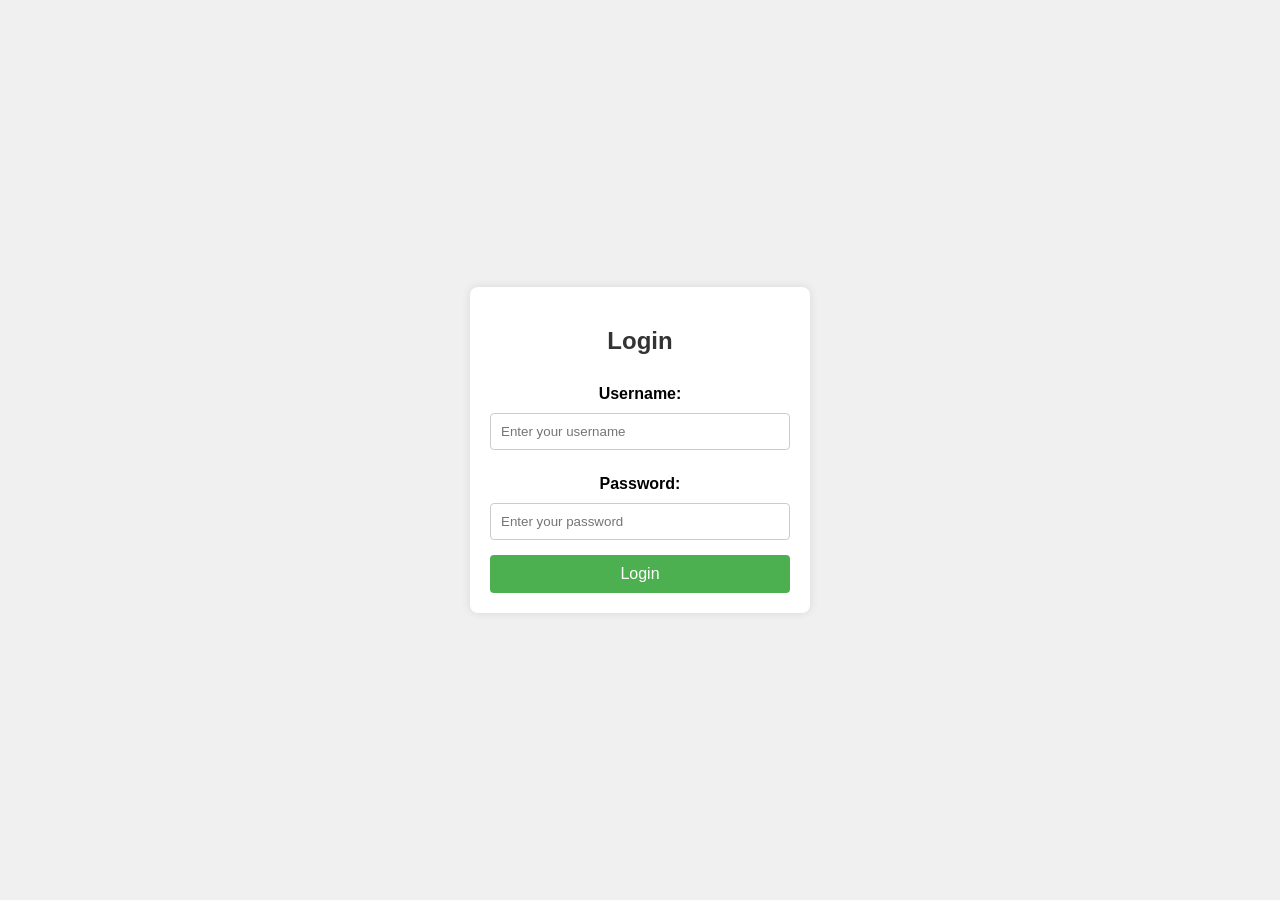
==== index.html @ a501963c "nw comit" ====
<!DOCTYPE html>
<html lang="en">
<head>
  <meta charset="UTF-8">
  <meta name="viewport" content="width=device-width, initial-scale=1.0">
  <title>Login Form</title>
  <style>
    body {
      font-family: Arial, sans-serif;
      display: flex;
      align-items: center;
      justify-content: center;
      height: 100vh;
      margin: 0;
      background-color: #f0f0f0;
    }

    .login-container {
      background-color: #fff;
      padding: 20px;
      border-radius: 8px;
      box-shadow: 0 0 10px rgba(0, 0, 0, 0.1);
      width: 300px;
      text-align: center;
      animation: fadeIn 1s ease-in-out;
    }

    @keyframes fadeIn {
      from { opacity: 0; }
      to { opacity: 1; }
    }

    h2 {
      color: #333;
    }

    form {
      display: flex;
      flex-direction: column;
    }

    label {
      margin: 10px 0;
      font-weight: bold;
    }

    input {
      padding: 10px;
      margin-bottom: 15px;
      border: 1px solid #ccc;
      border-radius: 4px;
    }

    button {
      background-color: #4caf50;
      color: #fff;
      padding: 10px;
      border: none;
      border-radius: 4px;
      cursor: pointer;
      font-size: 16px;
      transition: background-color 0.3s;
    }

    button:hover {
      background-color: #45a049;
    }

    .error-message {
      color: #ff0000;
      margin-top: -10px;
      margin-bottom: 10px;
      font-size: 14px;
    }
  </style>
</head>
<body>

<div class="login-container">
  <h2>Login</h2>
  <form id="loginForm">
    <label for="username">Username:</label>
    <input type="text" id="username" name="username" placeholder="Enter your username">

    <label for="password">Password:</label>
    <input type="password" id="password" name="password" placeholder="Enter your password">

    <button type="button" onclick="validateForm()">Login</button>

    <p class="error-message" id="errorMessage"></p>
  </form>
</div>

<script>
   function validateForm(){
            var name = document.getElementById("username").value;
            var password = document.getElementById("password").value;

            if(name== "admin" && password== "Raza123"){
                window.location.assign("login.html");
                alert("login Successfully");
            }
            else{
                alert("Invalid Name or Password");
            }
            return;
        }
</script>

</body>
</html>
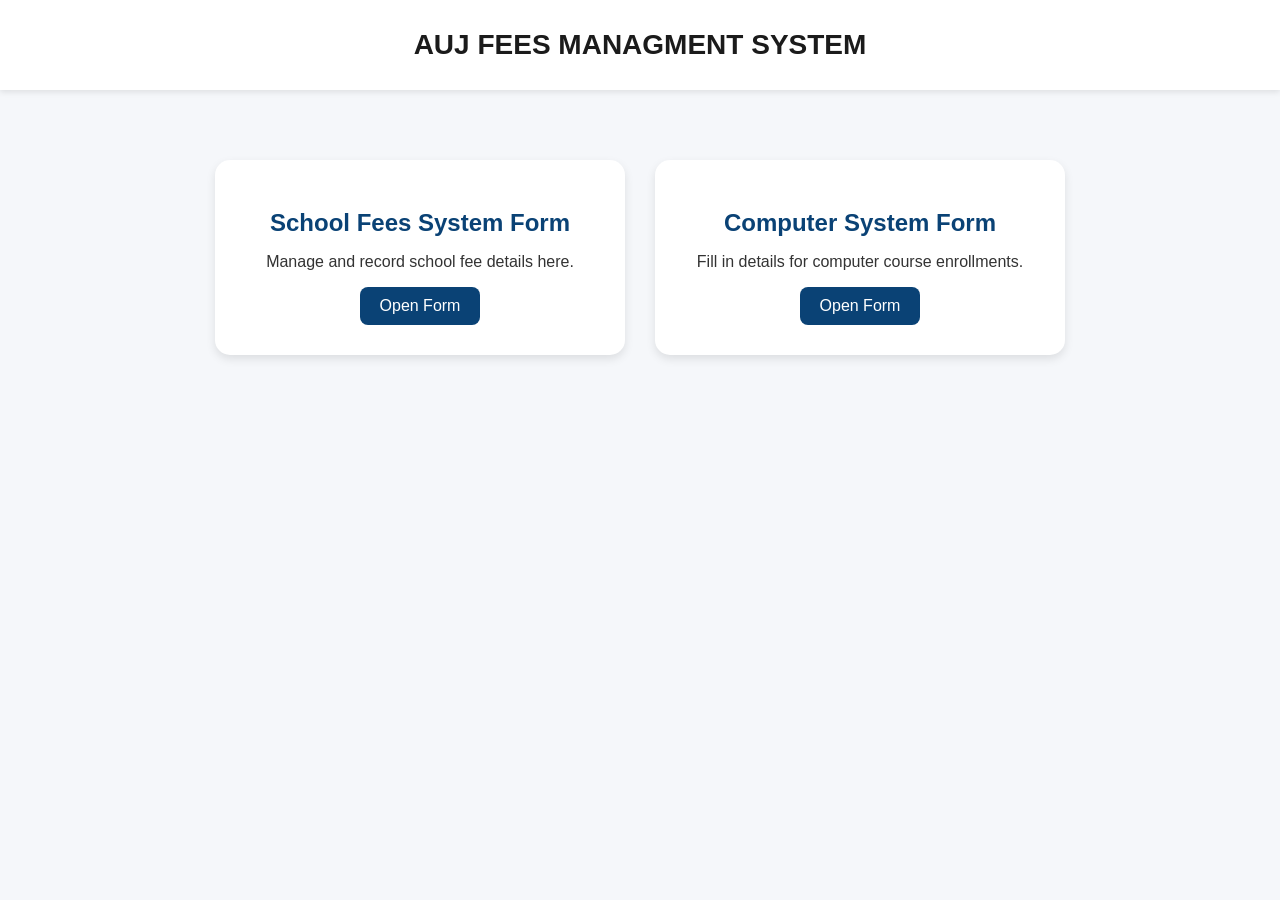
==== commit 04ef6406: "n" ====
--- a/index.html
+++ b/index.html
@@ -3,109 +3,122 @@
 <head>
   <meta charset="UTF-8">
   <meta name="viewport" content="width=device-width, initial-scale=1.0">
-  <title>Login Form</title>
+  <title>Responsive Submit Form</title>
   <style>
     body {
+      margin: 0;
       font-family: Arial, sans-serif;
-      display: flex;
-      align-items: center;
-      justify-content: center;
-      height: 100vh;
-      margin: 0;
-      background-color: #f0f0f0;
-    }
-
-    .login-container {
-      background-color: #fff;
-      padding: 20px;
-      border-radius: 8px;
-      box-shadow: 0 0 10px rgba(0, 0, 0, 0.1);
-      width: 300px;
-      text-align: center;
-      animation: fadeIn 1s ease-in-out;
-    }
-
-    @keyframes fadeIn {
-      from { opacity: 0; }
-      to { opacity: 1; }
-    }
-
-    h2 {
+      background: #f5f7fa;
       color: #333;
     }
 
-    form {
+    header {
       display: flex;
-      flex-direction: column;
+      align-items: center;
+      justify-content: space-between;
+      background: #fff;
+      padding: 10px 30px;
+      box-shadow: 0 2px 6px rgba(0,0,0,0.1);
     }
 
-    label {
-      margin: 10px 0;
+    header h1 {
+      font-size: 28px;
       font-weight: bold;
+      color: #1b1b1b;
+      text-align: center;
+      flex: 1;
     }
 
-    input {
-      padding: 10px;
-      margin-bottom: 15px;
-      border: 1px solid #ccc;
-      border-radius: 4px;
+    .menu-toggle {
+      display: none;
+      font-size: 24px;
+      cursor: pointer;
     }
 
-    button {
-      background-color: #4caf50;
-      color: #fff;
-      padding: 10px;
+    /* ---- Main Container ---- */
+    .container {
+      display: flex;
+      justify-content: center;
+      align-items: center;
+      flex-wrap: wrap;
+      gap: 30px;
+      margin-top: 50px;
+      padding: 20px;
+    }
+
+    /* ---- Box Design ---- */
+    .box {
+      background: white;
+      border-radius: 15px;
+      box-shadow: 0 4px 10px rgba(0,0,0,0.1);
+      width: 350px;
+      padding: 30px;
+      text-align: center;
+      transition: all 0.3s ease;
+    }
+
+    .box:hover {
+      transform: translateY(-5px);
+      box-shadow: 0 6px 14px rgba(0,0,0,0.15);
+    }
+
+    .box h2 {
+      color: #0a4275;
+      margin-bottom: 15px;
+    }
+
+    .btn {
+      background-color: #0a4275;
+      color: white;
       border: none;
-      border-radius: 4px;
+      padding: 10px 20px;
+      border-radius: 8px;
       cursor: pointer;
       font-size: 16px;
-      transition: background-color 0.3s;
+      transition: 0.3s;
     }
 
-    button:hover {
-      background-color: #45a049;
+    .btn:hover {
+      background-color: #072e52;
     }
 
-    .error-message {
-      color: #ff0000;
-      margin-top: -10px;
-      margin-bottom: 10px;
-      font-size: 14px;
+    @media (max-width: 768px) {
+      header {
+        flex-direction: column;
+        text-align: center;
+      }
+      header h1 {
+        font-size: 22px;
+      }
+      .container {
+        flex-direction: column;
+      }
     }
   </style>
 </head>
 <body>
+  <header>
+   
+    <h1>AUJ FEES MANAGMENT SYSTEM</h1>
+    <div class="menu-toggle" id="mobile-menu">&#9776;</div>
+  </header>
 
-<div class="login-container">
-  <h2>Login</h2>
-  <form id="loginForm">
-    <label for="username">Username:</label>
-    <input type="text" id="username" name="username" placeholder="Enter your username">
+  <div class="container">
+    <div class="box">
+      <h2>School Fees System Form</h2>
+      <p>Manage and record school fee details here.</p>
+     <a href="school.html"><button class="btn">Open Form</button></a> 
+    </div>
 
-    <label for="password">Password:</label>
-    <input type="password" id="password" name="password" placeholder="Enter your password">
+    <div class="box">
+      <h2>Computer System Form</h2>
+      <p>Fill in details for computer course enrollments.</p>
+     <a href="index.html"> <button class="btn">Open Form</button></a>
+    </div>
+  </div>
 
-    <button type="button" onclick="validateForm()">Login</button>
+ 
+</body>
+</html>
 
-    <p class="error-message" id="errorMessage"></p>
-  </form>
-</div>
 
-<script>
-   function validateForm(){
-            var name = document.getElementById("username").value;
-            var password = document.getElementById("password").value;
-
-            if(name== "admin" && password== "Raza123"){
-                window.location.assign("login.html");
-                alert("login Successfully");
-            }
-            else{
-                alert("Invalid Name or Password");
-            }
-            return;
-        }
-</script>
-
-</body>
-</html>
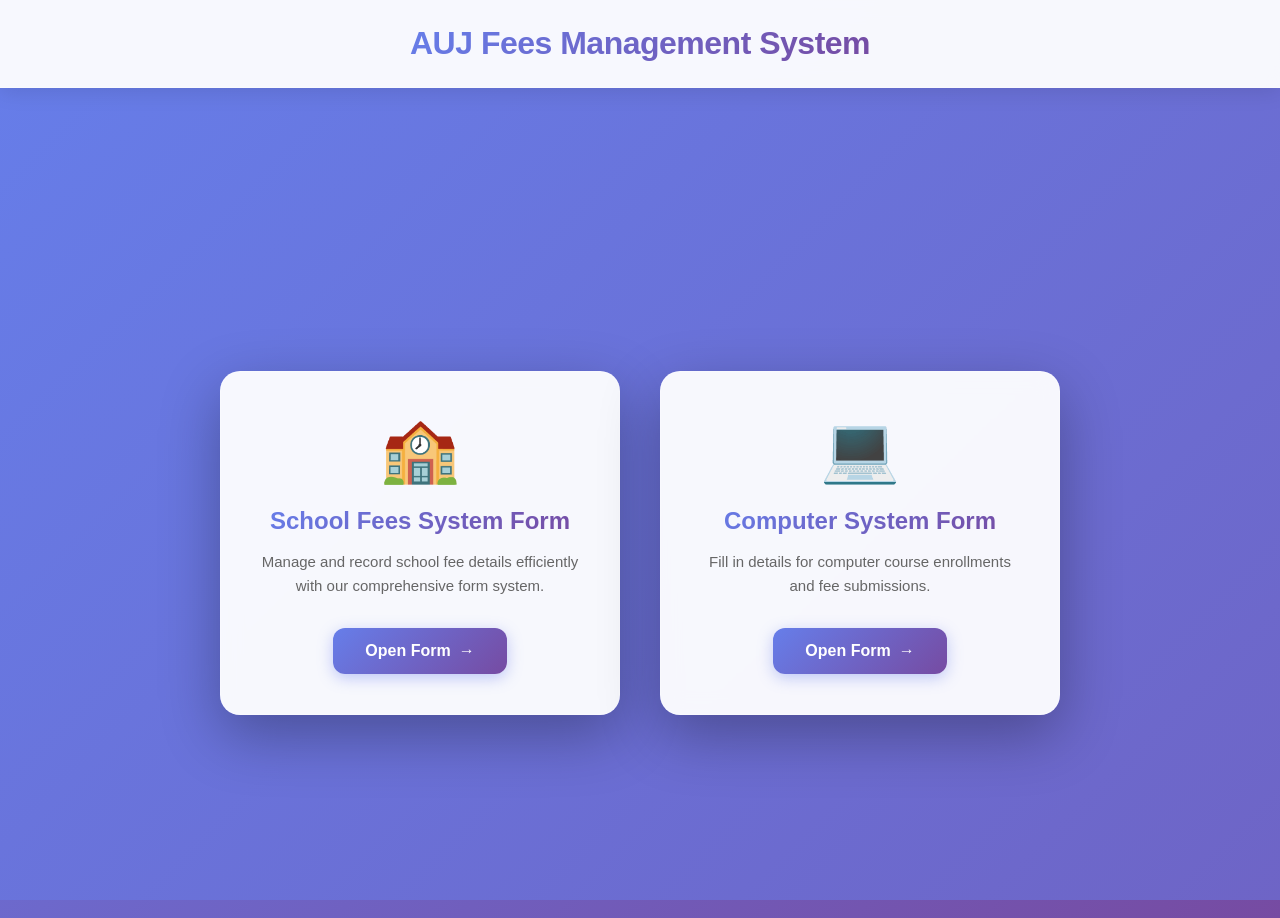
==== commit dac37ffc: "ui better" ====
--- a/index.html
+++ b/index.html
@@ -3,36 +3,71 @@
 <head>
   <meta charset="UTF-8">
   <meta name="viewport" content="width=device-width, initial-scale=1.0">
-  <title>Responsive Submit Form</title>
+  <title>AUJ Fees Management System</title>
   <style>
+    * {
+      margin: 0;
+      padding: 0;
+      box-sizing: border-box;
+    }
+
     body {
       margin: 0;
-      font-family: Arial, sans-serif;
-      background: #f5f7fa;
+      font-family: 'Segoe UI', Tahoma, Geneva, Verdana, sans-serif;
+      background: linear-gradient(135deg, #667eea 0%, #764ba2 100%);
       color: #333;
+      min-height: 100vh;
+      position: relative;
+      overflow-x: hidden;
+    }
+
+    .background-animation {
+      position: fixed;
+      top: 0;
+      left: 0;
+      width: 100%;
+      height: 100%;
+      background: linear-gradient(135deg, #667eea 0%, #764ba2 50%, #f093fb 100%);
+      background-size: 400% 400%;
+      animation: gradientShift 15s ease infinite;
+      z-index: 0;
+    }
+
+    @keyframes gradientShift {
+      0% { background-position: 0% 50%; }
+      50% { background-position: 100% 50%; }
+      100% { background-position: 0% 50%; }
     }
 
     header {
       display: flex;
       align-items: center;
-      justify-content: space-between;
-      background: #fff;
-      padding: 10px 30px;
-      box-shadow: 0 2px 6px rgba(0,0,0,0.1);
+      justify-content: center;
+      background: rgba(255, 255, 255, 0.95);
+      backdrop-filter: blur(10px);
+      padding: 25px 30px;
+      box-shadow: 0 4px 20px rgba(0,0,0,0.1);
+      position: relative;
+      z-index: 1;
+      border-bottom: 1px solid rgba(255, 255, 255, 0.2);
     }
 
     header h1 {
-      font-size: 28px;
-      font-weight: bold;
-      color: #1b1b1b;
+      font-size: 32px;
+      font-weight: 700;
+      background: linear-gradient(135deg, #667eea 0%, #764ba2 100%);
+      -webkit-background-clip: text;
+      -webkit-text-fill-color: transparent;
+      background-clip: text;
       text-align: center;
-      flex: 1;
+      letter-spacing: -0.5px;
     }
 
     .menu-toggle {
       display: none;
       font-size: 24px;
       cursor: pointer;
+      color: #667eea;
     }
 
     /* ---- Main Container ---- */
@@ -41,83 +76,247 @@
       justify-content: center;
       align-items: center;
       flex-wrap: wrap;
-      gap: 30px;
-      margin-top: 50px;
-      padding: 20px;
+      gap: 40px;
+      margin-top: 80px;
+      padding: 40px 20px;
+      position: relative;
+      z-index: 1;
+      min-height: calc(100vh - 150px);
     }
 
     /* ---- Box Design ---- */
     .box {
-      background: white;
-      border-radius: 15px;
-      box-shadow: 0 4px 10px rgba(0,0,0,0.1);
-      width: 350px;
-      padding: 30px;
+      background: rgba(255, 255, 255, 0.95);
+      backdrop-filter: blur(10px);
+      border-radius: 20px;
+      box-shadow: 0 20px 60px rgba(0,0,0,0.3);
+      width: 100%;
+      max-width: 400px;
+      padding: 40px;
       text-align: center;
-      transition: all 0.3s ease;
+      transition: all 0.4s cubic-bezier(0.175, 0.885, 0.32, 1.275);
+      border: 1px solid rgba(255, 255, 255, 0.2);
+      position: relative;
+      overflow: hidden;
+      animation: fadeInUp 0.6s ease-out;
+    }
+
+    .box:nth-child(1) {
+      animation-delay: 0.1s;
+    }
+
+    .box:nth-child(2) {
+      animation-delay: 0.2s;
+    }
+
+    @keyframes fadeInUp {
+      from {
+        opacity: 0;
+        transform: translateY(40px);
+      }
+      to {
+        opacity: 1;
+        transform: translateY(0);
+      }
+    }
+
+    .box::before {
+      content: '';
+      position: absolute;
+      top: 0;
+      left: -100%;
+      width: 100%;
+      height: 100%;
+      background: linear-gradient(90deg, transparent, rgba(255,255,255,0.3), transparent);
+      transition: left 0.5s;
+    }
+
+    .box:hover::before {
+      left: 100%;
     }
 
     .box:hover {
-      transform: translateY(-5px);
-      box-shadow: 0 6px 14px rgba(0,0,0,0.15);
+      transform: translateY(-10px) scale(1.02);
+      box-shadow: 0 30px 80px rgba(0,0,0,0.4);
+    }
+
+    .box-icon {
+      font-size: 64px;
+      margin-bottom: 20px;
+      display: block;
+      animation: float 3s ease-in-out infinite;
+    }
+
+    .box:nth-child(1) .box-icon {
+      animation-delay: 0s;
+    }
+
+    .box:nth-child(2) .box-icon {
+      animation-delay: 0.5s;
+    }
+
+    @keyframes float {
+      0%, 100% { transform: translateY(0px); }
+      50% { transform: translateY(-10px); }
     }
 
     .box h2 {
-      color: #0a4275;
+      color: #333;
       margin-bottom: 15px;
+      font-size: 24px;
+      font-weight: 700;
+      background: linear-gradient(135deg, #667eea 0%, #764ba2 100%);
+      -webkit-background-clip: text;
+      -webkit-text-fill-color: transparent;
+      background-clip: text;
+    }
+
+    .box p {
+      color: #666;
+      margin-bottom: 30px;
+      font-size: 15px;
+      line-height: 1.6;
     }
 
     .btn {
-      background-color: #0a4275;
+      background: linear-gradient(135deg, #667eea 0%, #764ba2 100%);
       color: white;
       border: none;
-      padding: 10px 20px;
-      border-radius: 8px;
+      padding: 14px 32px;
+      border-radius: 12px;
       cursor: pointer;
       font-size: 16px;
-      transition: 0.3s;
+      font-weight: 600;
+      transition: all 0.3s ease;
+      display: inline-flex;
+      align-items: center;
+      gap: 8px;
+      box-shadow: 0 4px 15px rgba(102, 126, 234, 0.4);
+      position: relative;
+      overflow: hidden;
+      text-decoration: none;
+    }
+
+    .btn::before {
+      content: '';
+      position: absolute;
+      top: 50%;
+      left: 50%;
+      width: 0;
+      height: 0;
+      border-radius: 50%;
+      background: rgba(255, 255, 255, 0.3);
+      transform: translate(-50%, -50%);
+      transition: width 0.6s, height 0.6s;
+    }
+
+    .btn:hover::before {
+      width: 300px;
+      height: 300px;
     }
 
     .btn:hover {
-      background-color: #072e52;
+      transform: translateY(-2px);
+      box-shadow: 0 6px 20px rgba(102, 126, 234, 0.5);
+    }
+
+    .btn:active {
+      transform: translateY(0);
+    }
+
+    .btn span {
+      position: relative;
+      z-index: 1;
+    }
+
+    .btn-arrow {
+      position: relative;
+      z-index: 1;
+      transition: transform 0.3s ease;
+    }
+
+    .btn:hover .btn-arrow {
+      transform: translateX(5px);
+    }
+
+    a {
+      text-decoration: none;
+      color: inherit;
     }
 
     @media (max-width: 768px) {
       header {
-        flex-direction: column;
-        text-align: center;
-      }
+        padding: 20px;
+      }
+
       header h1 {
-        font-size: 22px;
-      }
+        font-size: 24px;
+      }
+
       .container {
-        flex-direction: column;
+        margin-top: 40px;
+        gap: 30px;
+        padding: 20px;
+      }
+
+      .box {
+        padding: 30px 25px;
+        max-width: 100%;
+      }
+
+      .box-icon {
+        font-size: 48px;
+      }
+
+      .box h2 {
+        font-size: 20px;
+      }
+    }
+
+    @media (max-width: 480px) {
+      header h1 {
+        font-size: 20px;
+      }
+
+      .box {
+        padding: 25px 20px;
       }
     }
   </style>
 </head>
 <body>
+  <div class="background-animation"></div>
+  
   <header>
-   
-    <h1>AUJ FEES MANAGMENT SYSTEM</h1>
+    <h1>AUJ Fees Management System</h1>
     <div class="menu-toggle" id="mobile-menu">&#9776;</div>
   </header>
 
   <div class="container">
     <div class="box">
+      <span class="box-icon">🏫</span>
       <h2>School Fees System Form</h2>
-      <p>Manage and record school fee details here.</p>
-     <a href="school.html"><button class="btn">Open Form</button></a> 
+      <p>Manage and record school fee details efficiently with our comprehensive form system.</p>
+      <a href="school.html">
+        <button class="btn">
+          <span>Open Form</span>
+          <span class="btn-arrow">→</span>
+        </button>
+      </a>
     </div>
 
     <div class="box">
+      <span class="box-icon">💻</span>
       <h2>Computer System Form</h2>
-      <p>Fill in details for computer course enrollments.</p>
-     <a href="index.html"> <button class="btn">Open Form</button></a>
+      <p>Fill in details for computer course enrollments and fee submissions.</p>
+      <a href="main.html">
+        <button class="btn">
+          <span>Open Form</span>
+          <span class="btn-arrow">→</span>
+        </button>
+      </a>
     </div>
   </div>
-
- 
 </body>
 </html>
 
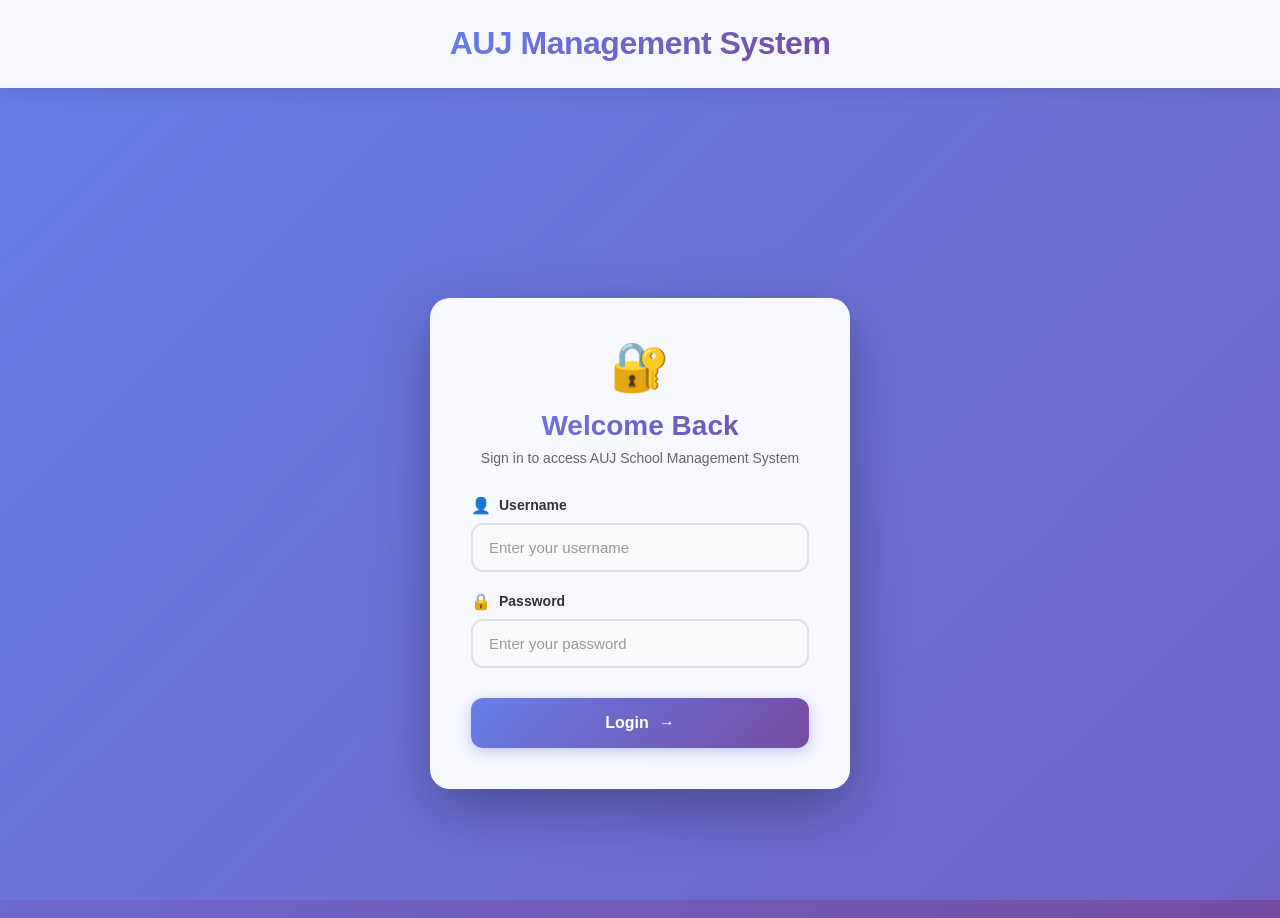
==== commit eb9e4cd9: "mm" ====
--- a/index.html
+++ b/index.html
@@ -3,7 +3,7 @@
 <head>
   <meta charset="UTF-8">
   <meta name="viewport" content="width=device-width, initial-scale=1.0">
-  <title>AUJ Fees Management System</title>
+  <title>Login - AUJ Fees Management System</title>
   <style>
     * {
       margin: 0;
@@ -84,29 +84,19 @@
       min-height: calc(100vh - 150px);
     }
 
-    /* ---- Box Design ---- */
-    .box {
+    .login-container {
       background: rgba(255, 255, 255, 0.95);
       backdrop-filter: blur(10px);
+      padding: 40px;
       border-radius: 20px;
       box-shadow: 0 20px 60px rgba(0,0,0,0.3);
       width: 100%;
-      max-width: 400px;
-      padding: 40px;
+      max-width: 420px;
       text-align: center;
-      transition: all 0.4s cubic-bezier(0.175, 0.885, 0.32, 1.275);
+      animation: fadeInUp 0.6s ease-out;
+      position: relative;
+      z-index: 1;
       border: 1px solid rgba(255, 255, 255, 0.2);
-      position: relative;
-      overflow: hidden;
-      animation: fadeInUp 0.6s ease-out;
-    }
-
-    .box:nth-child(1) {
-      animation-delay: 0.1s;
-    }
-
-    .box:nth-child(2) {
-      animation-delay: 0.2s;
     }
 
     @keyframes fadeInUp {
@@ -120,84 +110,106 @@
       }
     }
 
-    .box::before {
-      content: '';
-      position: absolute;
-      top: 0;
-      left: -100%;
-      width: 100%;
-      height: 100%;
-      background: linear-gradient(90deg, transparent, rgba(255,255,255,0.3), transparent);
-      transition: left 0.5s;
-    }
-
-    .box:hover::before {
-      left: 100%;
-    }
-
-    .box:hover {
-      transform: translateY(-10px) scale(1.02);
-      box-shadow: 0 30px 80px rgba(0,0,0,0.4);
-    }
-
-    .box-icon {
-      font-size: 64px;
-      margin-bottom: 20px;
-      display: block;
-      animation: float 3s ease-in-out infinite;
-    }
-
-    .box:nth-child(1) .box-icon {
-      animation-delay: 0s;
-    }
-
-    .box:nth-child(2) .box-icon {
-      animation-delay: 0.5s;
-    }
-
-    @keyframes float {
-      0%, 100% { transform: translateY(0px); }
-      50% { transform: translateY(-10px); }
-    }
-
-    .box h2 {
+    .login-header {
+      margin-bottom: 30px;
+    }
+
+    .login-icon {
+      font-size: 48px;
+      margin-bottom: 15px;
+      animation: pulse 2s ease-in-out infinite;
+    }
+
+    @keyframes pulse {
+      0%, 100% { transform: scale(1); }
+      50% { transform: scale(1.1); }
+    }
+
+    .login-container h2 {
       color: #333;
-      margin-bottom: 15px;
-      font-size: 24px;
+      font-size: 28px;
       font-weight: 700;
+      margin-bottom: 8px;
       background: linear-gradient(135deg, #667eea 0%, #764ba2 100%);
       -webkit-background-clip: text;
       -webkit-text-fill-color: transparent;
       background-clip: text;
     }
 
-    .box p {
+    .login-header p {
       color: #666;
-      margin-bottom: 30px;
+      font-size: 14px;
+      margin-top: 5px;
+    }
+
+    form {
+      display: flex;
+      flex-direction: column;
+      gap: 20px;
+    }
+
+    .input-group {
+      text-align: left;
+    }
+
+    label {
+      display: flex;
+      align-items: center;
+      gap: 8px;
+      margin-bottom: 8px;
+      font-weight: 600;
+      color: #333;
+      font-size: 14px;
+    }
+
+    .label-icon {
+      font-size: 16px;
+    }
+
+    input {
+      width: 100%;
+      padding: 14px 16px;
+      border: 2px solid #e0e0e0;
+      border-radius: 12px;
       font-size: 15px;
-      line-height: 1.6;
-    }
-
-    .btn {
+      transition: all 0.3s ease;
+      background: #f8f9fa;
+      font-family: inherit;
+    }
+
+    input:focus {
+      outline: none;
+      border-color: #667eea;
+      background: #fff;
+      box-shadow: 0 0 0 4px rgba(102, 126, 234, 0.1);
+      transform: translateY(-2px);
+    }
+
+    input::placeholder {
+      color: #999;
+    }
+
+    .login-button {
       background: linear-gradient(135deg, #667eea 0%, #764ba2 100%);
-      color: white;
+      color: #fff;
+      padding: 16px;
       border: none;
-      padding: 14px 32px;
       border-radius: 12px;
       cursor: pointer;
       font-size: 16px;
       font-weight: 600;
       transition: all 0.3s ease;
-      display: inline-flex;
+      margin-top: 10px;
+      display: flex;
       align-items: center;
-      gap: 8px;
+      justify-content: center;
+      gap: 10px;
       box-shadow: 0 4px 15px rgba(102, 126, 234, 0.4);
       position: relative;
       overflow: hidden;
-      text-decoration: none;
-    }
-
-    .btn::before {
+    }
+
+    .login-button::before {
       content: '';
       position: absolute;
       top: 50%;
@@ -210,38 +222,63 @@
       transition: width 0.6s, height 0.6s;
     }
 
-    .btn:hover::before {
+    .login-button:hover::before {
       width: 300px;
       height: 300px;
     }
 
-    .btn:hover {
+    .login-button:hover {
       transform: translateY(-2px);
       box-shadow: 0 6px 20px rgba(102, 126, 234, 0.5);
     }
 
-    .btn:active {
+    .login-button:active {
       transform: translateY(0);
     }
 
-    .btn span {
-      position: relative;
-      z-index: 1;
-    }
-
-    .btn-arrow {
-      position: relative;
-      z-index: 1;
+    .login-button.success {
+      background: linear-gradient(135deg, #4caf50 0%, #45a049 100%);
+    }
+
+    .button-arrow {
       transition: transform 0.3s ease;
     }
 
-    .btn:hover .btn-arrow {
+    .login-button:hover .button-arrow {
       transform: translateX(5px);
     }
 
-    a {
-      text-decoration: none;
-      color: inherit;
+    .error-message {
+      color: #e74c3c;
+      margin-top: 10px;
+      font-size: 14px;
+      padding: 12px;
+      background: #fee;
+      border-radius: 8px;
+      border-left: 4px solid #e74c3c;
+      display: none;
+      animation: slideDown 0.3s ease;
+    }
+
+    @keyframes slideDown {
+      from {
+        opacity: 0;
+        transform: translateY(-10px);
+      }
+      to {
+        opacity: 1;
+        transform: translateY(0);
+      }
+    }
+
+    @keyframes shake {
+      0%, 100% { transform: translateX(0); }
+      10%, 30%, 50%, 70%, 90% { transform: translateX(-10px); }
+      20%, 40%, 60%, 80% { transform: translateX(10px); }
+    }
+
+    .login-container.shake {
+      animation: shake 0.5s;
     }
 
     @media (max-width: 768px) {
@@ -259,17 +296,18 @@
         padding: 20px;
       }
 
-      .box {
-        padding: 30px 25px;
-        max-width: 100%;
-      }
-
-      .box-icon {
-        font-size: 48px;
-      }
-
-      .box h2 {
-        font-size: 20px;
+      .login-container {
+        padding: 30px 20px;
+        margin: 20px;
+        border-radius: 16px;
+      }
+
+      .login-container h2 {
+        font-size: 24px;
+      }
+
+      .login-icon {
+        font-size: 40px;
       }
     }
 
@@ -278,7 +316,7 @@
         font-size: 20px;
       }
 
-      .box {
+      .login-container {
         padding: 25px 20px;
       }
     }
@@ -288,35 +326,85 @@
   <div class="background-animation"></div>
   
   <header>
-    <h1>AUJ Fees Management System</h1>
+    <h1>AUJ Management System</h1>
     <div class="menu-toggle" id="mobile-menu">&#9776;</div>
   </header>
 
   <div class="container">
-    <div class="box">
-      <span class="box-icon">🏫</span>
-      <h2>School Fees System Form</h2>
-      <p>Manage and record school fee details efficiently with our comprehensive form system.</p>
-      <a href="school.html">
-        <button class="btn">
-          <span>Open Form</span>
-          <span class="btn-arrow">→</span>
+    <div class="login-container">
+      <div class="login-header">
+        <div class="login-icon">🔐</div>
+        <h2>Welcome Back</h2>
+        <p>Sign in to access AUJ School Management System</p>
+      </div>
+      
+      <form id="loginForm">
+        <div class="input-group">
+          <label for="username">
+            <span class="label-icon">👤</span>
+            Username
+          </label>
+          <input type="text" id="username" name="username" placeholder="Enter your username" autocomplete="username">
+        </div>
+
+        <div class="input-group">
+          <label for="password">
+            <span class="label-icon">🔒</span>
+            Password
+          </label>
+          <input type="password" id="password" name="password" placeholder="Enter your password" autocomplete="current-password">
+        </div>
+
+        <button type="button" onclick="validateForm()" class="login-button">
+          <span>Login</span>
+          <span class="button-arrow">→</span>
         </button>
-      </a>
-    </div>
-
-    <div class="box">
-      <span class="box-icon">💻</span>
-      <h2>Computer System Form</h2>
-      <p>Fill in details for computer course enrollments and fee submissions.</p>
-      <a href="main.html">
-        <button class="btn">
-          <span>Open Form</span>
-          <span class="btn-arrow">→</span>
-        </button>
-      </a>
+
+        <p class="error-message" id="errorMessage"></p>
+      </form>
     </div>
   </div>
+
+  <script>
+    function validateForm(){
+      var name = document.getElementById("username").value;
+      var password = document.getElementById("password").value;
+      var errorMessage = document.getElementById("errorMessage");
+
+      // Clear previous error
+      errorMessage.textContent = "";
+      errorMessage.style.display = "none";
+
+      if(name == "admin" && password == "Raza123"){
+        // Show success feedback
+        document.querySelector('.login-button').classList.add('success');
+        setTimeout(function(){
+          window.location.assign("dashboard.html");
+        }, 500);
+      }
+      else{
+        // Show error message
+        errorMessage.textContent = "Invalid username or password. Please try again.";
+        errorMessage.style.display = "block";
+        
+        // Add shake animation
+        document.querySelector('.login-container').classList.add('shake');
+        setTimeout(function(){
+          document.querySelector('.login-container').classList.remove('shake');
+        }, 500);
+      }
+      return;
+    }
+
+    // Add Enter key support
+    document.addEventListener('DOMContentLoaded', function() {
+      document.getElementById('password').addEventListener('keypress', function(e) {
+        if (e.key === 'Enter') {
+          validateForm();
+        }
+      });
+    });
+  </script>
 </body>
 </html>
 
